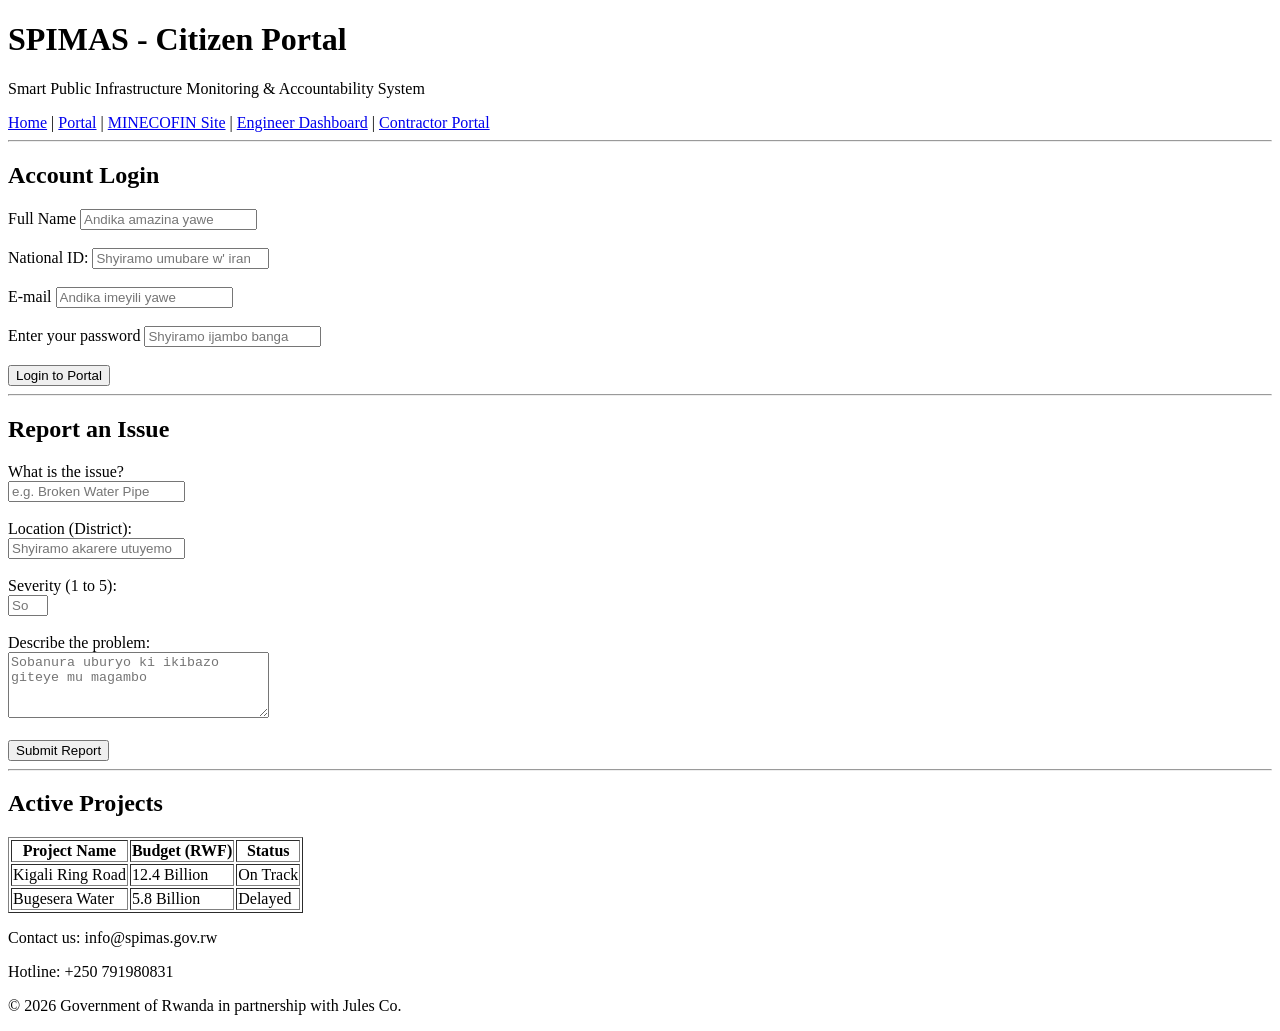
==== citizen.html @ 3f2ea768 "Add files via upload" ====
<!DOCTYPE html>
<html>
<head>
    <meta charset="utf-8">
    <title>SPIMAS - Citizen Portal</title>
    <link rel="stylesheet" href="../css/spamis_styling.css">
</head>
<body>

    <header>
        <h1>SPIMAS - Citizen Portal</h1>
        <p>Smart Public Infrastructure Monitoring &amp; Accountability System</p>
        <nav>
            <a href="index.html">Home</a> | 
            <a href="citizen.html">Portal</a> |
            <a href="https://www.minecofin.gov.rw" target="_blank">MINECOFIN Site</a> |
            <a href="engineeringdashboard.html">Engineer Dashboard</a> |
            <a href="contractorportal.html">Contractor Portal</a>
        </nav>
    </header>

    <hr>

    <!-- Greeting Banner (shows if logged in) -->
    <div id="greetingBanner"></div>

    <!-- Section 1: Detailed Login -->
    <section>
        <h2>Account Login</h2>
        <form id="citizenLoginForm">
            <label>Full Name</label>
            <input type="text" name="name" id="citizenName" placeholder="Andika amazina yawe" required><br><br>

            <label>National ID:</label>
            <input type="number" name="id" id="citizenId" placeholder="Shyiramo umubare w' irangamuntu"><br><br>

            <label>E-mail</label>
            <input type="email" name="email" id="citizenEmail" placeholder="Andika imeyili yawe" required><br><br>

            <label>Enter your password</label>
            <input type="password" name="pw" id="citizenPassword" placeholder="Shyiramo ijambo banga" required><br><br>

            <button type="submit">Login to Portal</button>
        </form>
    </section>

    <hr>

    <!-- Section 2: Reporting Form -->
    <section>
        <h2>Report an Issue</h2>
        <form id="reportForm">
            <label>What is the issue?</label><br>
            <input type="text" id="reportIssue" placeholder="e.g. Broken Water Pipe" required><br><br>

            <label>Location (District):</label><br>
            <input type="text" id="reportDistrict" placeholder="Shyiramo akarere utuyemo" required><br><br>

            <label>Severity (1 to 5):</label><br>
            <input type="number" id="reportSeverity" min="1" max="5" placeholder="Sobanura uburyo ki ikibazo giteye ukoresheje imibare" required><br><br>

            <label>Describe the problem:</label><br>
            <textarea id="reportDescription" rows="4" cols="30" placeholder="Sobanura uburyo ki ikibazo giteye mu magambo" required></textarea><br><br>

            <button type="submit">Submit Report</button>
        </form>
    </section>

    <hr>

    <!-- Section 3: Active Projects -->
    <section>
        <h2>Active Projects</h2>
        <table border="1">
            <thead>
                <tr>
                    <th>Project Name</th>
                    <th>Budget (RWF)</th>
                    <th>Status</th>
                </tr>
            </thead>
            <tbody>
                <tr>
                    <td>Kigali Ring Road</td>
                    <td>12.4 Billion</td>
                    <td>On Track</td>
                </tr>
                <tr>
                    <td>Bugesera Water</td>
                    <td>5.8 Billion</td>
                    <td>Delayed</td>
                </tr>
            </tbody>
        </table>
    </section>

    <!-- Footer Section -->
    <footer>
        <p>Contact us: info@spimas.gov.rw</p>
        <p>Hotline: +250 791980831</p>
        <p>&copy; 2026 Government of Rwanda in partnership with Jules Co.</p>
    </footer>

    <script>
        // ===== CITIZEN.HTML JAVASCRIPT =====

        // --- Default seed reports (used if localStorage is empty) ---
        var DEFAULT_REPORTS = [
            {
                id: 101,
                category: "Pothole",
                district: "Nyarugenge",
                severity: 5,
                description: "Large pothole on the main road to the market.",
                date: "May 10, 2026",
                status: "Pending Validation"
            },
            {
                id: 102,
                category: "Street Light",
                district: "Gasabo",
                severity: 2,
                description: "The lamp post near the school is flickering.",
                date: "May 12, 2026",
                status: "Pending Validation"
            }
        ];

        // --- Helper: Load reports from localStorage or use defaults ---
        function loadReports() {
            var stored = localStorage.getItem('spimas_reports');
            if (stored) {
                return JSON.parse(stored);
            } else {
                // Seed with defaults
                localStorage.setItem('spimas_reports', JSON.stringify(DEFAULT_REPORTS));
                return DEFAULT_REPORTS;
            }
        }

        // --- Helper: Save reports to localStorage ---
        function saveReports(reports) {
            localStorage.setItem('spimas_reports', JSON.stringify(reports));
        }

        // --- Helper: Get next report ID ---
        function getNextReportId() {
            var reports = loadReports();
            if (reports.length === 0) return 103;
            var maxId = 102; // Minimum starting ID
            for (var i = 0; i < reports.length; i++) {
                if (reports[i].id > maxId) {
                    maxId = reports[i].id;
                }
            }
            return maxId + 1;
        }

        // --- Show greeting if user is logged in ---
        function showGreeting() {
            var userName = localStorage.getItem('spimas_user_name');
            var banner = document.getElementById('greetingBanner');
            if (userName) {
                banner.className = 'greeting-banner';
                banner.textContent = 'Welcome, ' + userName + '! You are logged in.';
            } else {
                banner.className = '';
                banner.textContent = '';
            }
        }

        // --- Citizen Login Form ---
        document.getElementById('citizenLoginForm').addEventListener('submit', function(e) {
            e.preventDefault();
            var name = document.getElementById('citizenName').value.trim();
            var email = document.getElementById('citizenEmail').value.trim();

            if (name && email) {
                localStorage.setItem('spimas_user_name', name);
                localStorage.setItem('spimas_user_email', email);
                alert('Login successful! Welcome, ' + name);
                showGreeting();
                this.reset();
            }
        });

        // --- Report an Issue Form ---
        document.getElementById('reportForm').addEventListener('submit', function(e) {
            e.preventDefault();

            var issue = document.getElementById('reportIssue').value.trim();
            var district = document.getElementById('reportDistrict').value.trim();
            var severity = parseInt(document.getElementById('reportSeverity').value);
            var description = document.getElementById('reportDescription').value.trim();

            if (!issue || !district || !severity || !description) {
                alert('Please fill in all fields.');
                return;
            }

            if (severity < 1 || severity > 5) {
                alert('Severity must be between 1 and 5.');
                return;
            }

            var reports = loadReports();
            var newId = getNextReportId();

            // Format current date nicely
            var now = new Date();
            var months = ['Jan', 'Feb', 'Mar', 'Apr', 'May', 'Jun', 'Jul', 'Aug', 'Sep', 'Oct', 'Nov', 'Dec'];
            var dateStr = months[now.getMonth()] + ' ' + now.getDate() + ', ' + now.getFullYear();

            var newReport = {
                id: newId,
                category: issue,
                district: district,
                severity: severity,
                description: description,
                date: dateStr,
                status: "Pending Validation"
            };

            reports.push(newReport);
            saveReports(reports);

            alert('Report #' + newId + ' submitted successfully!\nStatus: Pending Validation');
            this.reset();
        });

        // --- Initialize ---
        loadReports(); // Ensure defaults are seeded
        showGreeting();
    </script>

</body>
</html>
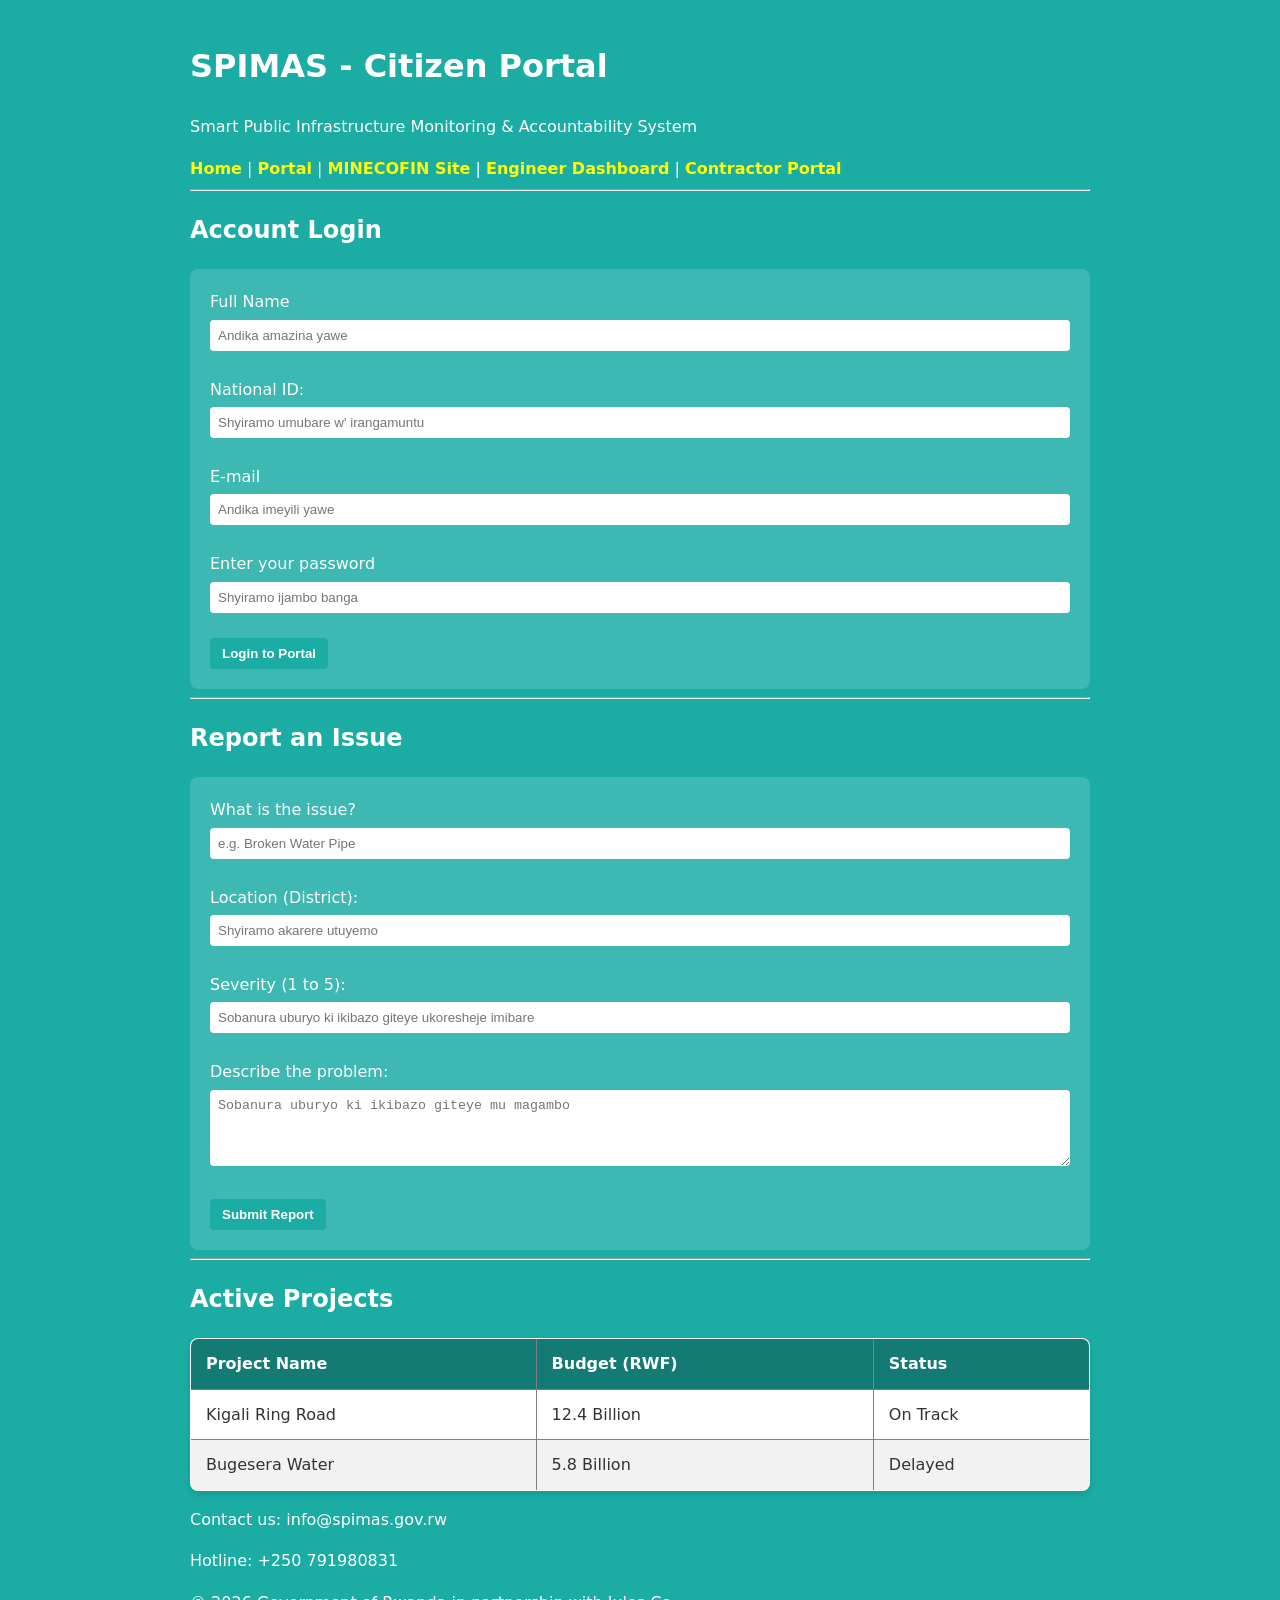
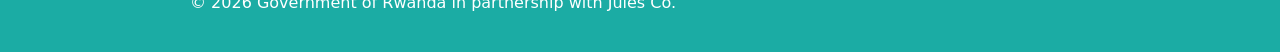
==== commit 897ebb14: "Update citizen.html" ====
--- a/citizen.html
+++ b/citizen.html
@@ -3,7 +3,7 @@
 <head>
     <meta charset="utf-8">
     <title>SPIMAS - Citizen Portal</title>
-    <link rel="stylesheet" href="../css/spamis_styling.css">
+    <link rel="stylesheet" href="spamis_styling.css">
 </head>
 <body>
 
--- a/spamis_styling.css
+++ b/spamis_styling.css
@@ -0,0 +1,154 @@
+/* Clean Reset & Base Styles */
+body {
+    background-color: rgb(27, 172, 164);
+    color: #ffffff; /* White text looks much better on a teal background */
+    font-family: system-ui, -apple-system, BlinkMacSystemFont, 'Segoe UI', Roboto, sans-serif;
+    line-height: 1.6;
+    padding: 20px;
+    max-width: 900px;
+    margin: 0 auto; /* Centers the portal dashboard on the screen */
+}
+
+/* Navigation Styling */
+nav a {
+    color: #ffff00; /* Yellow links so they are clearly visible against teal */
+    text-decoration: none;
+    font-weight: bold;
+}
+
+nav a:hover {
+    text-decoration: underline;
+}
+
+/* Dashboard Statistics List */
+ul {
+    background: rgba(255, 255, 255, 0.1);
+    padding: 15px 40px;
+    border-radius: 8px;
+    list-style-type: none;
+}
+
+ul li {
+    margin-bottom: 5px;
+}
+
+/* Beautiful & Readable Data Tables */
+table {
+    width: 100%;
+    border-collapse: collapse;
+    background: white;
+    color: #333; /* Dark text inside the white table for readability */
+    border-radius: 8px;
+    overflow: hidden;
+    box-shadow: 0 4px 6px rgba(0,0,0,0.1);
+}
+
+th, td {
+    padding: 12px 15px;
+    text-align: left;
+}
+
+th {
+    background-color: #147a74;
+    color: white;
+}
+
+tr:nth-child(even) {
+    background-color: #f2f2f2;
+}
+
+/* UI Action Buttons */
+button {
+    background-color: #1baca4;
+    color: white;
+    border: none;
+    padding: 8px 12px;
+    border-radius: 4px;
+    cursor: pointer;
+    font-weight: bold;
+}
+
+button:hover {
+    background-color: #147a74;
+}
+
+/* Clean Form Layout */
+form {
+    background: rgba(255, 255, 255, 0.15);
+    padding: 20px;
+    border-radius: 8px;
+}
+
+input[type="text"], input[type="email"], input[type="password"], input[type="number"], textarea, input[type="file"] {
+    width: 100%;
+    padding: 8px;
+    margin-top: 5px;
+    border-radius: 4px;
+    border: none;
+    box-sizing: border-box;
+}
+
+input[type="submit"] {
+    background-color: #fff;
+    color: #1baca4;
+    border: none;
+    padding: 10px 20px;
+    font-weight: bold;
+    border-radius: 4px;
+    cursor: pointer;
+}
+
+input[type="submit"]:hover {
+    background-color: #e0e0e0;
+}
+
+/* Greeting Banner */
+.greeting-banner {
+    background: rgba(255, 255, 255, 0.2);
+    padding: 10px 20px;
+    border-radius: 8px;
+    margin-bottom: 15px;
+    font-size: 1.1em;
+    font-weight: bold;
+}
+
+/* Status Badges */
+.status-pending { color: #e6a817; font-weight: bold; }
+.status-validated { color: #2ecc71; font-weight: bold; }
+.status-rejected { color: #e74c3c; font-weight: bold; }
+.status-assigned { color: #3498db; font-weight: bold; }
+.status-started { color: #f39c12; font-weight: bold; }
+.status-inprogress { color: #e67e22; font-weight: bold; }
+.status-completed { color: #27ae60; font-weight: bold; }
+
+/* Button Variants */
+button.btn-validate {
+    background-color: #2ecc71;
+}
+button.btn-validate:hover {
+    background-color: #27ae60;
+}
+button.btn-reject {
+    background-color: #e74c3c;
+}
+button.btn-reject:hover {
+    background-color: #c0392b;
+}
+button.btn-start {
+    background-color: #3498db;
+}
+button.btn-start:hover {
+    background-color: #2980b9;
+}
+button.btn-progress {
+    background-color: #f39c12;
+}
+button.btn-progress:hover {
+    background-color: #e67e22;
+}
+button.btn-complete {
+    background-color: #2ecc71;
+}
+button.btn-complete:hover {
+    background-color: #27ae60;
+}
